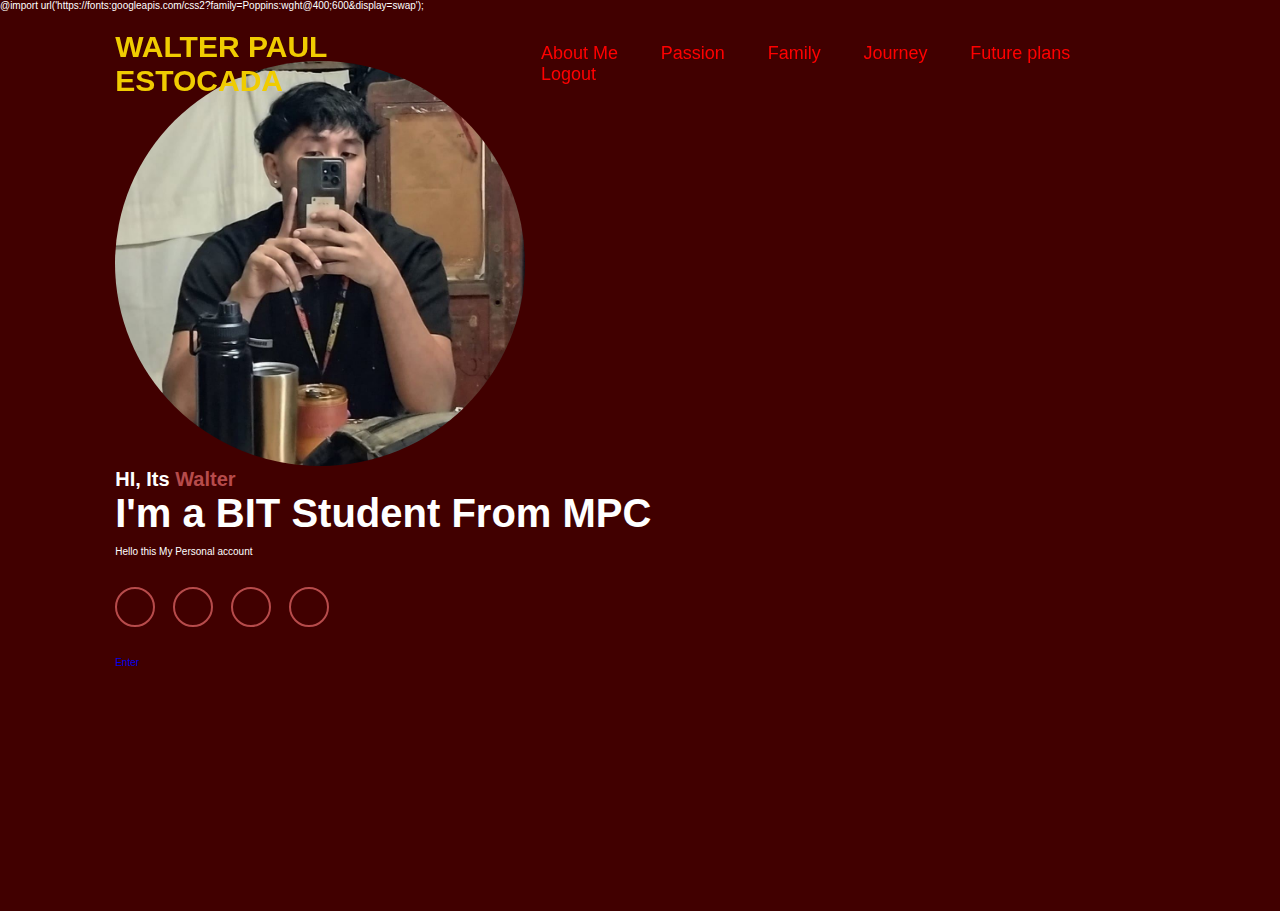
==== index.html @ b928de35 "Update and rename indexe.html to index.html" ====
<!DOCTYPE html>
<html lang="en">
<head>
    <meta charset="UTF-8">
    <meta name="viewport" content="width=\, initial-scale=1.0">
    @import url('https://fonts:googleapis.com/css2?family=Poppins:wght@400;600&display=swap');
    <link rel="stylesheet" href="https//cdnjs.cloundflare.com/ajax/libs/font-awesome/6.1.1/css/all.min.css">
    <title>Document</title>
    <link rel="stylesheet" href="styleresume.css">
    <link rel="index.html" href="index FINAL.html">
</head>
<body>  
    <header>
        <a href="#" class="logo">WALTER PAUL ESTOCADA</a>

        <nav> 
            <a href="" class="bnt"> About Me</a>
            <a href="" >Passion</a>
            <a href="" >Family</a>
            <a href="" >Journey</a>
            <a href="">Future plans</a>
            <a href="https//walterpaul02.github.io/final/" >Logout</a>
        </nav>
    </header>
    <section class="Home">
        <div class="home-img">
        <img src="walterp.jpg" alt="">
    </div>
    <div class="home-content">
        <h1>HI, Its<span> Walter</span></h1>
        <h3 class="typing-text">I'm a BIT Student From MPC<span></span></h3>
        <p>Hello this My Personal account</p>
        <div class="social-icons">
            <a href="#"><i class="fa-brands fa-linkedin"></i></a>
            <a href="#"><i class="fa-brands fa-facebook"></i></a>
            <a href="#"><i class="fa-brands fa-instagram"></i></a>
            <a href="#"><i class="fa-brands fa-x-twitter"></i></a>
        </div>
        <a href="#" class="btn">Enter</a>
     </div>

    </section>
</body>
</html>
---- styleresume.css ----
@import url('https://fonts:googleapis.com/css2?family=Poppins:wght@400;600&display=swap');

*{
    margin: 0;
    padding: 0;
    box-sizing: border-box;
    text-decoration: none;
    border: none;
    outline: none;
    font-family: 'Poppins', sans-serif;
}

html{
    font-size: 62.5%;
}

body{
    width: 100%;
    height: 100vh;
    overflow-x: hidden;
    background-color: rgb(65, 0, 0);
    color: white;
}

header{
    margin-top: 20px;
    position: fixed;
    top: 0;
    left: 0;
    width: 100%;
    padding: 1rem 9%;
    background-color: transparent;
    filter: drop-shadow(10px);
    display: flex;
    justify-content: space-between;
    align-items: center;
    z-index: 100;
}

.logo{
    font-size: 3rem;
    color: rgb(240, 204, 1);
    font-weight: 800;
    cursor: pointer;
    transition: 0.5s ease;
}

.logo:hover{
    transform: scale(1,1);
}

nav a{
    font-size: 1.8rem;
    color: rgb(255, 0, 0);
    margin-left: 4rem;
    font-weight: 500;
    transition: 0.3s ease;
    border-bottom: 3px solid transparent;
}

nav a:hover,
nav a.active{
    color: #ffffff;
    border-bottom: 3px solid #ffffff;
}

@media(max-width:995px){
   nav{
    position: absolute;
    top: 100%;
    right: 0;
    width: 40%;
    border-left: 3pc solid #b74b4b;
    border-bottom: 3px solid #b74b4b;
    padding: 1rem solid;
    border-top: 0.1rem solid rgba(0,0,0,0);
   }

   nav.active{
    display: block;
   }

   nav a{
    display: block;
    font-size: 2rem;
    margin: 3rem 0;
   }
}

section{
    min-height: 100vh;
    padding: 5rem 9% 5rem;
}

.home{
    display: flex;
    justify-content: center;
    align-items: center;
    gap: 8rem;
    background-color: black;
}

.home .home-content h1{
    font-size: 6rem;
    font-weight: 700;
    line-height: 1.3;
}

span{
    color: #b74b4b;
}

.home-content h3{
    font-size: 4rem;
    margin-bottom: 1rem;
    font-weight: 700;
}

.home-img{
    border-radius: 50%;
}

.home-img img{
    position: relative;
    width: 32vw;
    border-radius: 50%;
    box-shadow: 0 0 25px solid #b74b4b;
    cursor: pointer;
    transition: 0.2s linear;
}

.home-img-img:hover{
    font-size: 1.8rem;
    font-weight: 500;
}

.social-icons a{
    display: inline-flex;
    justify-content: center;
    align-items: center;
    width: 4rem;
    height: 4rem;
    background-color: transparent;
    border: 0.2rem solid #b74b4b;
    font-size: 2rem;
    border-radius: 50%;
    margin: 3rem 1.5rem 3rem 0;
    transition: 0.3s ease;
    color: white;
}

.social-icons a:hover{
    color: black;
    transform: scale(1.3)translateY(5px);
    background-color: #b74b4b;
    box-sizing: 0 0 25px #b74b4b;

}
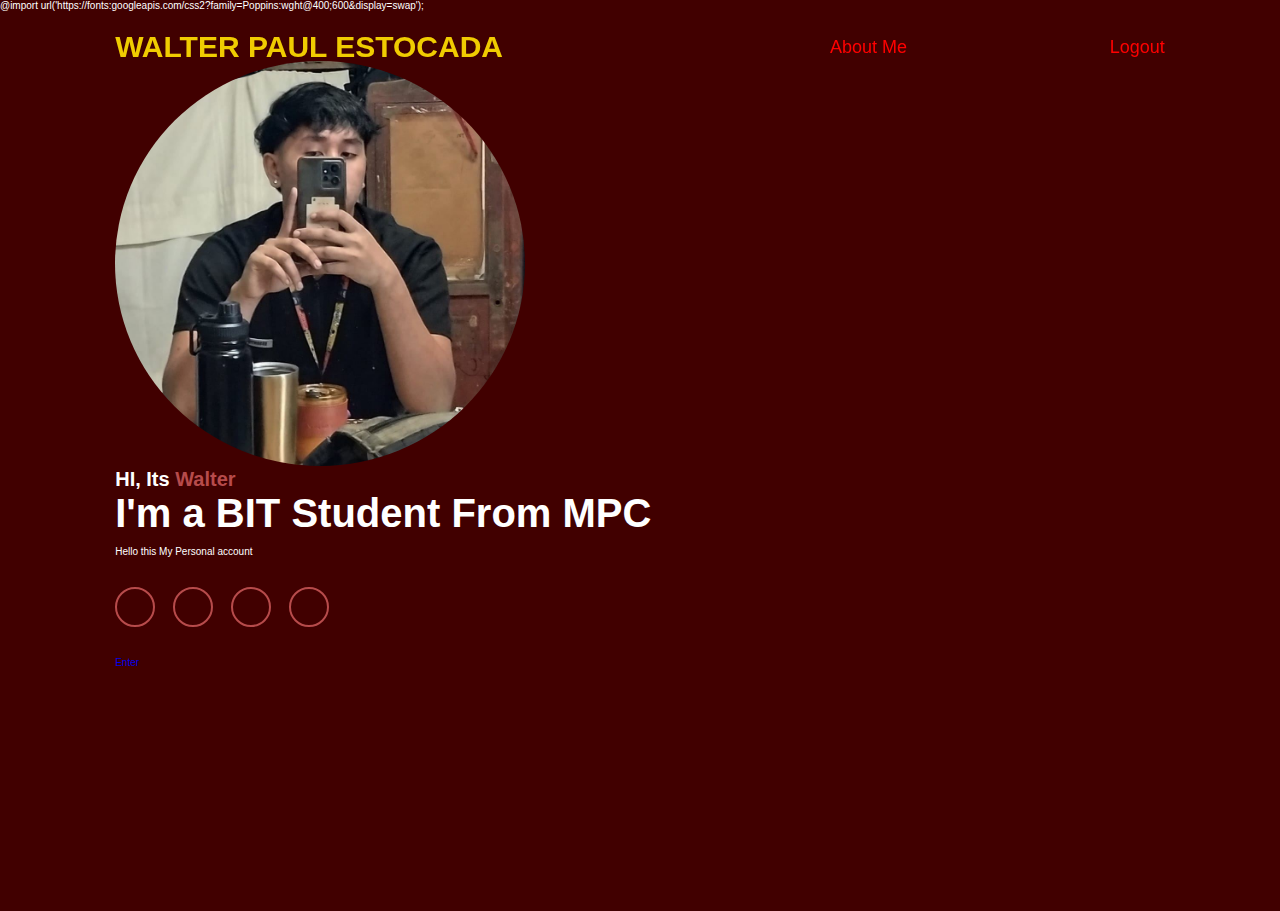
==== commit 0f58a466: "Update index.html" ====
--- a/index.html
+++ b/index.html
@@ -14,12 +14,12 @@
         <a href="#" class="logo">WALTER PAUL ESTOCADA</a>
 
         <nav> 
-            <a href="" class="bnt"> About Me</a>
-            <a href="" >Passion</a>
-            <a href="" >Family</a>
-            <a href="" >Journey</a>
-            <a href="">Future plans</a>
-            <a href="https//walterpaul02.github.io/final/" >Logout</a>
+            <a href="https://walterestocada02.github.io/FAV1/" class="bnt"> About Me</a>
+            <a href="" ></a>
+            <a href="" ></a>
+            <a href="" ></a>
+            <a href=""></a>
+            <a href="https://walterestocada02.github.io/final/"> Logout</a>
         </nav>
     </header>
     <section class="Home">
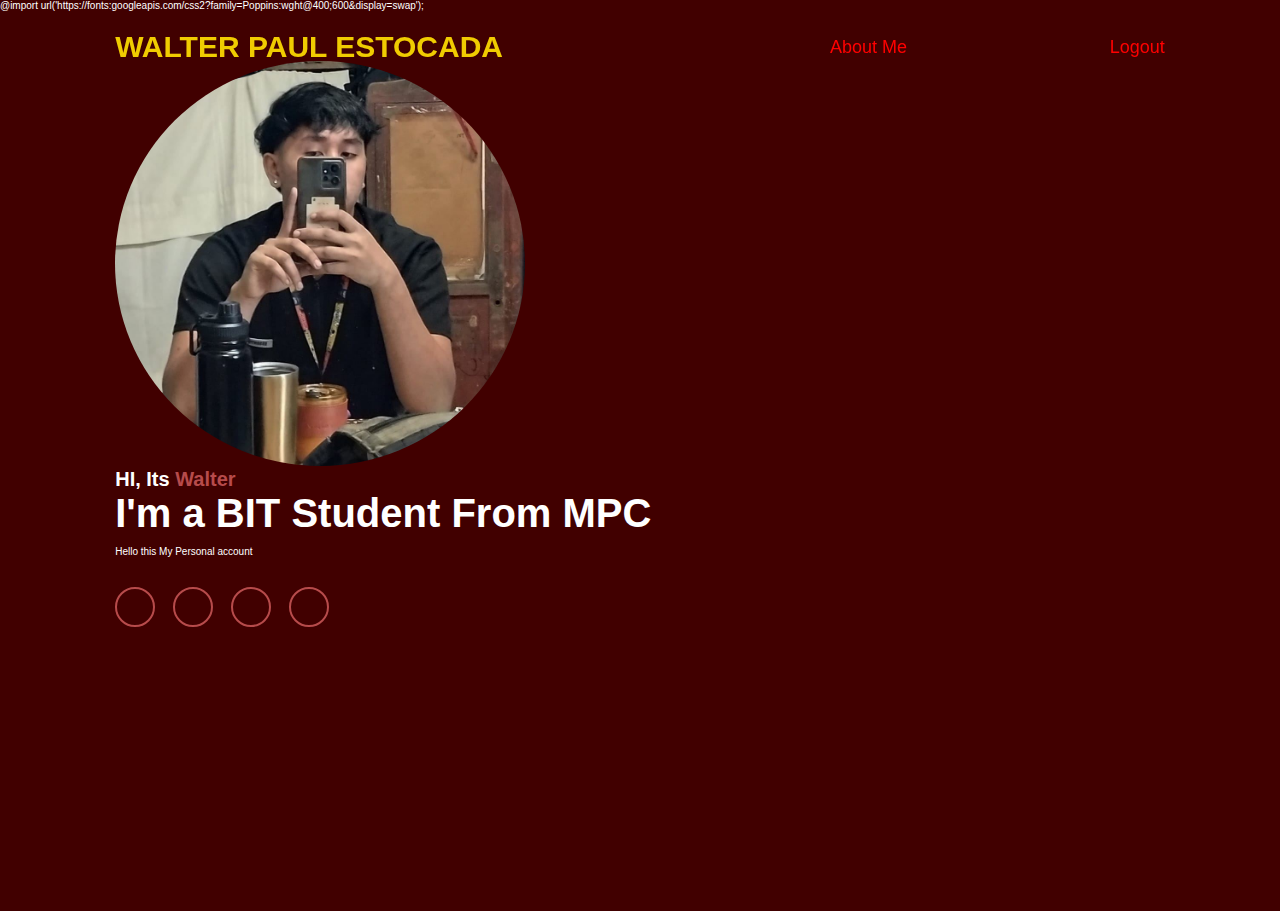
==== commit 0a0d3e96: "Update index.html" ====
--- a/index.html
+++ b/index.html
@@ -10,6 +10,7 @@
     <link rel="index.html" href="index FINAL.html">
 </head>
 <body>  
+     <div class="background-image">
     <header>
         <a href="#" class="logo">WALTER PAUL ESTOCADA</a>
 
@@ -36,7 +37,7 @@
             <a href="#"><i class="fa-brands fa-instagram"></i></a>
             <a href="#"><i class="fa-brands fa-x-twitter"></i></a>
         </div>
-        <a href="#" class="btn">Enter</a>
+        <a href="#" class="btn"></a>
      </div>
 
     </section>
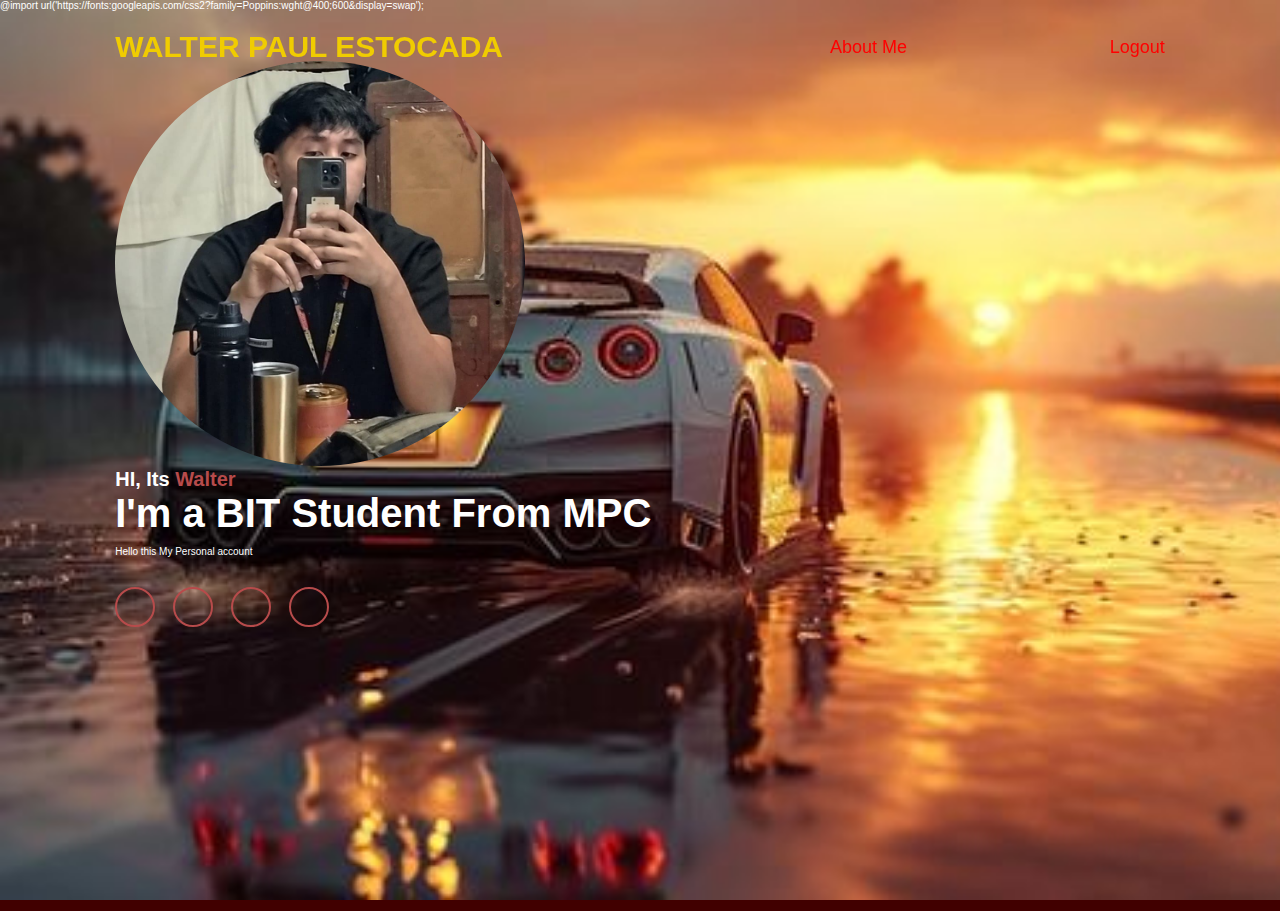
==== commit 48c56be6: "Update index.html" ====
--- a/index.html
+++ b/index.html
@@ -15,7 +15,7 @@
         <a href="#" class="logo">WALTER PAUL ESTOCADA</a>
 
         <nav> 
-            <a href="https://walterestocada02.github.io/FAV1/" class="bnt"> About Me</a>
+            <a href="https://sites.google.com/view/waltersite/home?authuser=0" class="bnt"> About Me</a>
             <a href="" ></a>
             <a href="" ></a>
             <a href="" ></a>
--- a/styleresume.css
+++ b/styleresume.css
@@ -15,6 +15,9 @@
 }
 
 body{
+    background-image: url(backg.jpg);
+    background-repeat: no-repeat;
+    background-size: cover;
     width: 100%;
     height: 100vh;
     overflow-x: hidden;
@@ -152,7 +155,7 @@
 .social-icons a:hover{
     color: black;
     transform: scale(1.3)translateY(5px);
-    background-color: #b74b4b;
-    box-sizing: 0 0 25px #b74b4b;
+    background-color: #00000000;
+    box-sizing: 0 0 25px #00000000;
 
-}+}
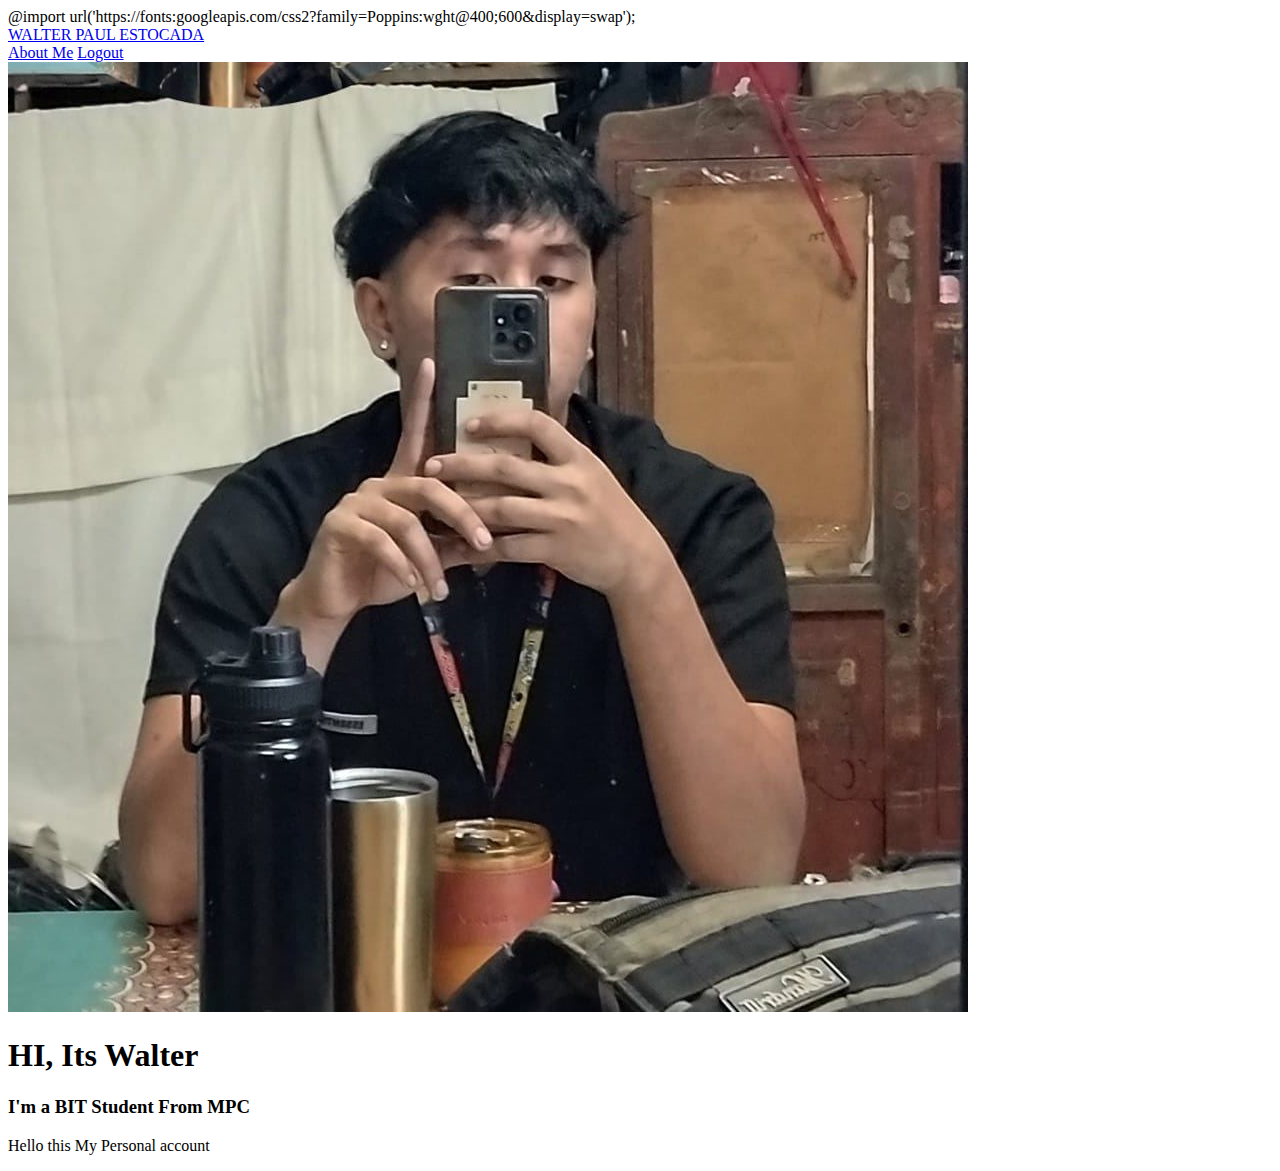
==== commit 31a39913: "Update index.html" ====
--- a/index.html
+++ b/index.html
@@ -6,7 +6,6 @@
     @import url('https://fonts:googleapis.com/css2?family=Poppins:wght@400;600&display=swap');
     <link rel="stylesheet" href="https//cdnjs.cloundflare.com/ajax/libs/font-awesome/6.1.1/css/all.min.css">
     <title>Document</title>
-    <link rel="stylesheet" href="styleresume.css">
     <link rel="index.html" href="index FINAL.html">
 </head>
 <body>  
